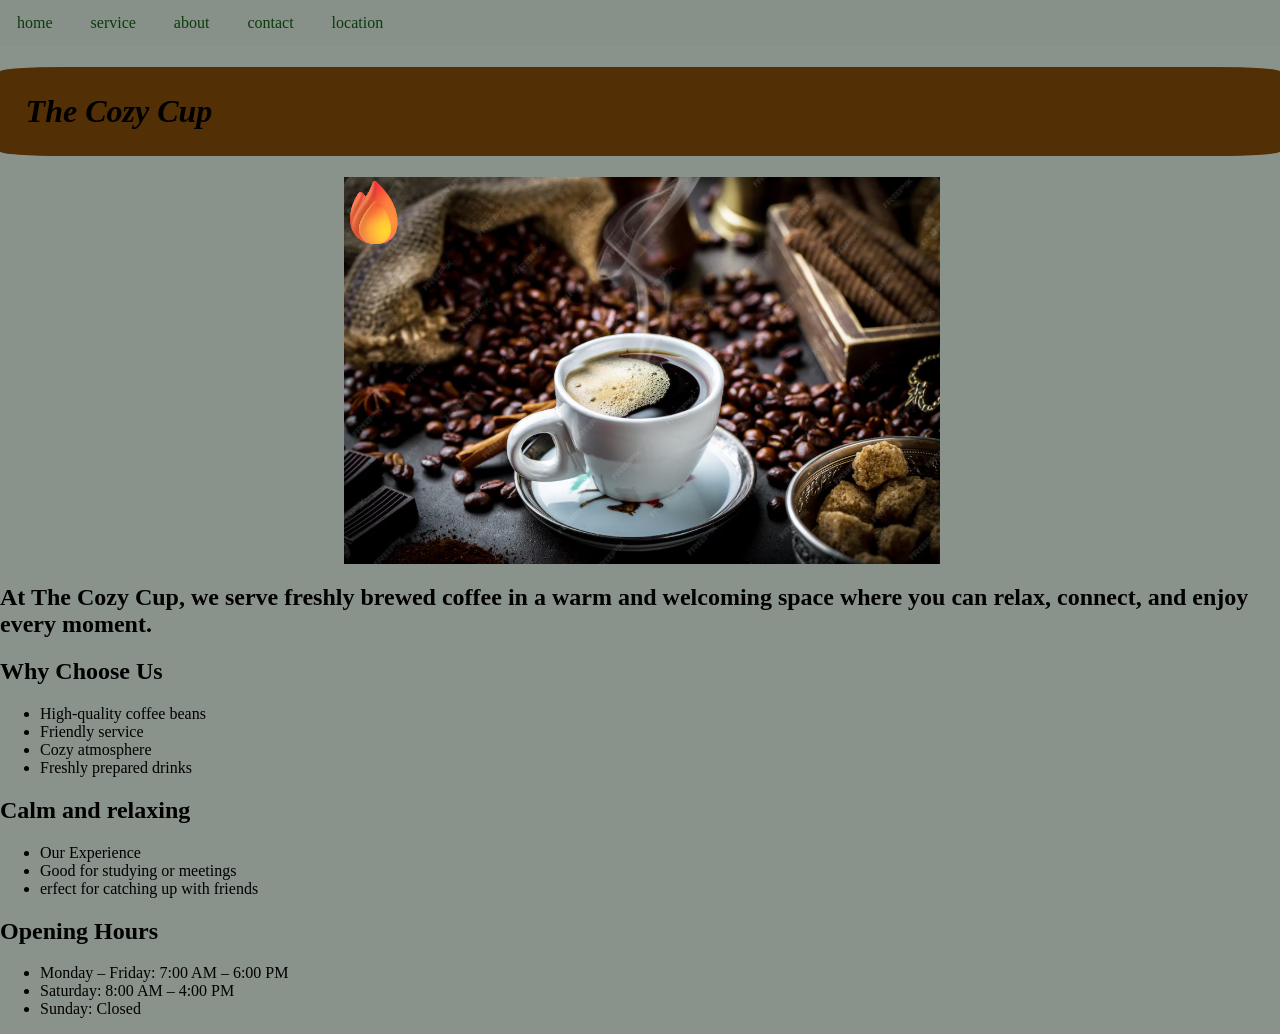
==== index.html @ dd5d3448 "new updates on my website" ====
<!DOCTYPE html>
<html lang="en">
<head>
    <meta charset="UTF-8">
    <meta name="viewport" content="width=device-width, initial-scale=1.0">
    <title>Home|The Cozy Cup</title> 
    <link rel="stylesheet" href="/css/mystyle.css">
</head>
<body>
    <nav>
    <a href="index.html">home</a>
    <a href="services.html">service</a>
    <a href="about.html">about</a>
    <a href="contact.html">contact</a>
    <a href="location.html">location</a>
</nav>
    
      <h1>The Cozy Cup </h1>
    <img src="images/THE COZY CUP .png">
    <h2>At The Cozy Cup, we serve freshly brewed coffee in a warm and 
        welcoming space where you can relax, connect, and enjoy every moment.</h2>
        <h2>Why Choose Us </h2>
        <ul>
           <li>High-quality coffee beans</li>
         <li> Friendly service</li>
         <li>Cozy atmosphere</li>
        <li>Freshly prepared drinks</li>
        </ul>
        <h2>Calm and relaxing</h2>
        <ul>
           <li>Our Experience</li> 
              <li>Good for studying or meetings</li>
                 <li>erfect for catching up with friends</li>
                 </ul>
                 <h2>Opening Hours</h2>
                 <ul>
                <li>Monday – Friday: 7:00 AM – 6:00 PM</li>
                <li>Saturday: 8:00 AM – 4:00 PM</li>
                <li>Sunday: Closed</li>
            </ul>

</body>
</html>
---- css/mystyle.css ----
h1{
    font-style: italic;
    background-color: rgb(83, 47, 5);
    padding: 2%;
    border-radius: 5%;
    box-sizing: content-box;
}
img{
    max-width: 100%;
    max-height: 400px;
    height: auto;
    display: block;
    margin: auto;
    object-fit: cover;
}

nav{
    background-color: rgba(82, 85, 83, 0.034);
    overflow: hidden;
}
nav a{
    display: inline-block; 
    color: rgb(12, 59, 11);
    padding: 14px 17px;
    text-decoration: none;
    text-align: center; 
}
nav a :hover {
    background-color: rgb(87, 54, 6);
    overflow: hidden; 
}
.hero{
    background-image: url(../images/spilled-coffe-background.jpg);
    background-size: cover;
    background-position: center;
    background-repeat: no-repeat; 
    min-height: 100vh;
    display: flex;
    flex-direction: column;
    align-items: center;
    justify-content: center;
    text-align: center;
    color:white;
    text-shadow: 2px 2px 6px black; 
    padding: 40px 20px;
    
}
body{
    background-color: #89928b;
    margin: 0;
    padding: 0;
}
.hero p {
          max-width: 700px;
          margin: 0 auto;
}
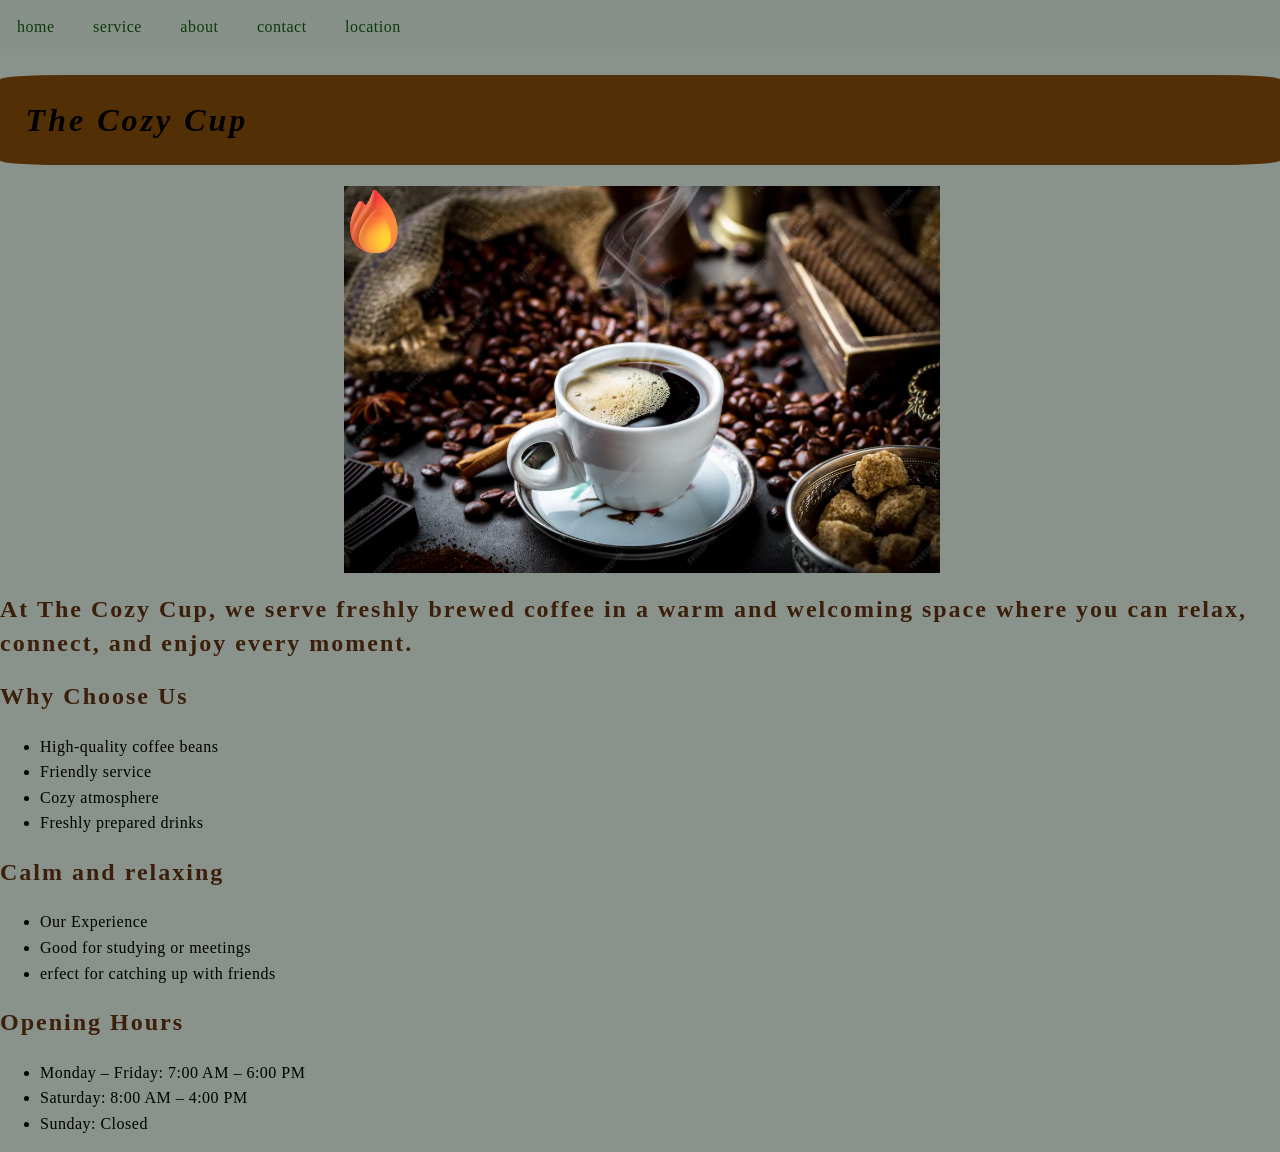
==== commit c2bfcccc: "javascript Ive added some javascript code" ====
--- a/index.html
+++ b/index.html
@@ -4,7 +4,7 @@
     <meta charset="UTF-8">
     <meta name="viewport" content="width=device-width, initial-scale=1.0">
     <title>Home|The Cozy Cup</title> 
-    <link rel="stylesheet" href="/css/mystyle.css">
+    <link rel="stylesheet" href="css/mystyle.css">
 </head>
 <body>
     <nav>
@@ -38,6 +38,7 @@
                 <li>Saturday: 8:00 AM – 4:00 PM</li>
                 <li>Sunday: Closed</li>
             </ul>
+            <script src="javascript/script.js"></script>
 
 </body>
 </html>
--- a/css/mystyle.css
+++ b/css/mystyle.css
@@ -5,6 +5,10 @@
     padding: 2%;
     border-radius: 5%;
     box-sizing: content-box;
+    font-size: 2rem;
+    font-weight: bold;
+    letter-spacing: 3px;
+    line-height: 1.2;
 }
 img{
     max-width: 100%;
@@ -42,8 +46,9 @@
     justify-content: center;
     text-align: center;
     color:white;
-    text-shadow: 2px 2px 6px black; 
+    text-shadow: 2px 2px 6px rgb(245, 245, 245); 
     padding: 40px 20px;
+    position:relative; 
     
 }
 body{
@@ -55,4 +60,88 @@
           max-width: 700px;
           margin: 0 auto;
 }
+/* Typography */
+body{
+    background-color: #89928b;
+    margin: 0;
+    padding: 0;
+    font-family: Georgia, serif;
+    font-size: 1rem;
+    line-height: 1.6;
+    letter-spacing: 0.5px;
+}
 
+p {
+    line-height: 1.8;
+    letter-spacing: 0.3px;
+    color: #2c2c2c;
+    font-size: 1rem;
+}
+
+h2 {
+    font-weight: 700;
+    letter-spacing: 2px;
+    font-size: 1.5rem;
+    line-height: 1.4;
+    color: #3b1f0a;
+    border-bottom: 8px;
+
+}
+
+/* Pseudo-classes */
+nav a:focus {
+    outline: 2px solid rgb(87, 54, 6);
+    background-color: rgb(87, 54, 6);
+    color: white;
+}
+
+nav a:active {
+    background-color: rgb(50, 30, 3);
+    color: white;
+}
+
+nav a:hover {
+    background-color: rgb(87, 54, 6);
+    color: white;
+    transition: background-color 0.3s ease;
+}
+
+/* Tablet */
+@media (max-width: 768px) {
+    nav a {
+        display: block;
+        width: 100%;
+        text-align: center;
+    }
+    img {
+        max-height: 250px;
+    }
+    h1 {
+        font-size: 1.4rem;
+    }
+}
+
+/* Mobile */
+@media (max-width: 480px) {
+    nav a {
+        display: block;
+        padding: 10px;
+        font-size: 0.9rem;
+    }
+    body {
+        font-size: 0.9rem;
+    }
+    .hero {
+        min-height: 60vh;
+        padding: 20px 10px;
+    }
+    h1 {
+        font-size: 1.1rem;
+    }
+}
+.filter-btn.active {
+  background-color: brown;
+  color: white;
+}
+
+
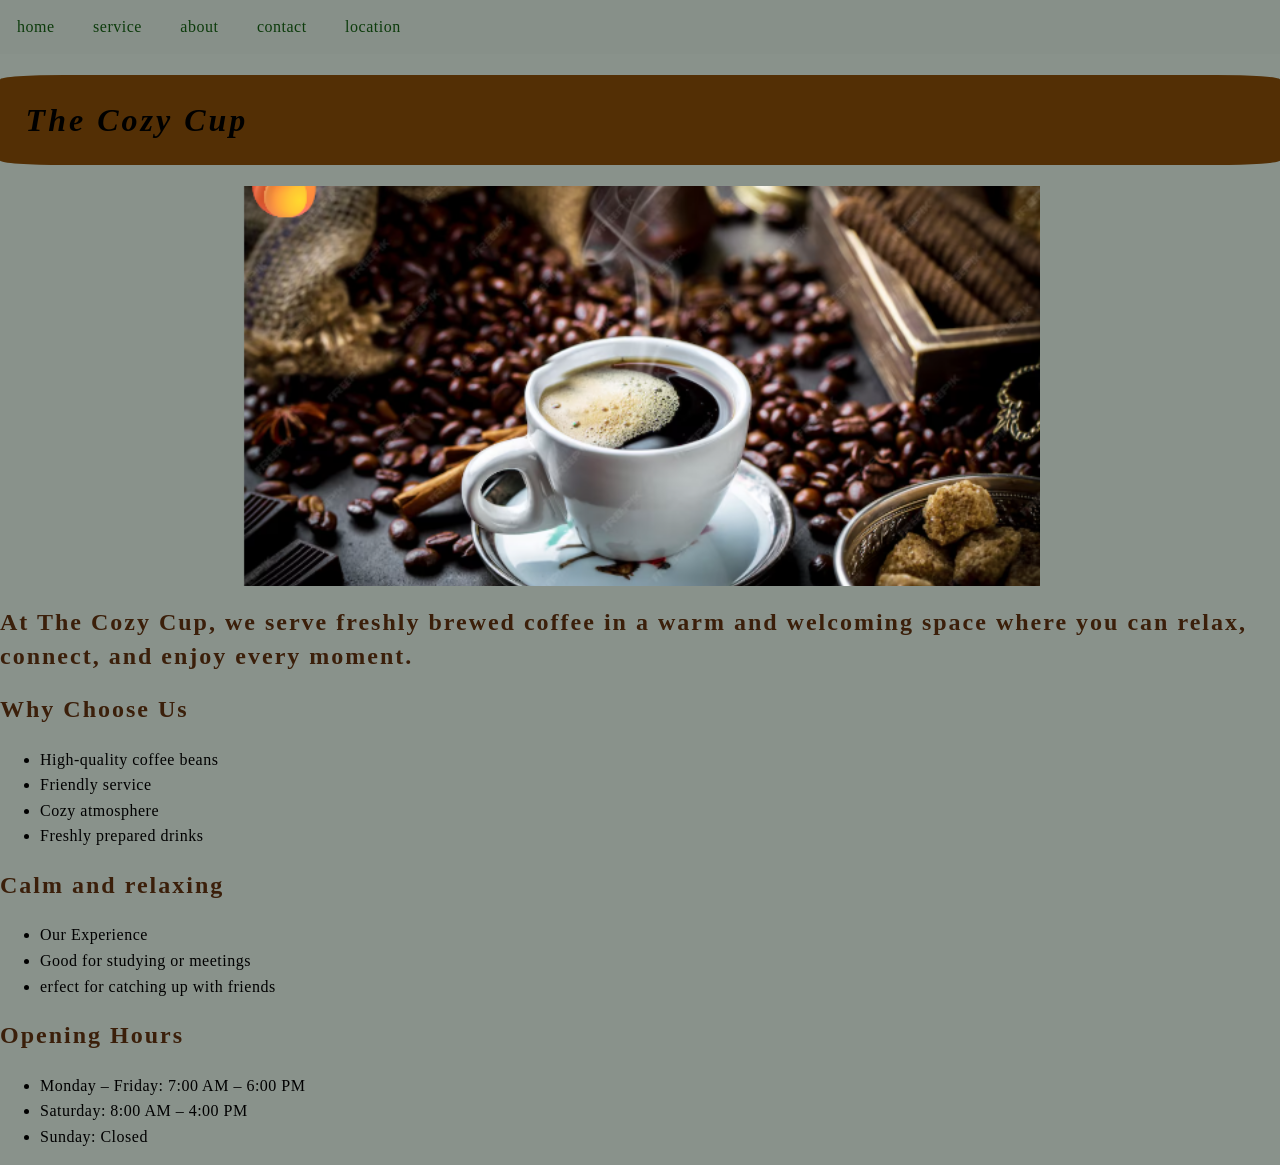
==== commit c6b83221: "update on Javascript" ====
--- a/index.html
+++ b/index.html
@@ -16,7 +16,12 @@
 </nav>
     
       <h1>The Cozy Cup </h1>
-    <img src="images/THE COZY CUP .png">
+
+    <div class="slider">
+        <img src="images/THE COZY CUP .png" class="slide active">
+        <img src="images/spilled-coffe-background.jpg" class="slide">
+    </div>
+
     <h2>At The Cozy Cup, we serve freshly brewed coffee in a warm and 
         welcoming space where you can relax, connect, and enjoy every moment.</h2>
         <h2>Why Choose Us </h2>
--- a/css/mystyle.css
+++ b/css/mystyle.css
@@ -143,5 +143,28 @@
   background-color: brown;
   color: white;
 }
+.slider {
+  position: relative;
+  width: 100%;
+  max-width: 800px;
+  height: 400px;
+  margin: 20px auto;
+  overflow: hidden;
+}
+
+.slide {
+  position: absolute;
+  top: 0;
+  left: 0;
+  width: 100%;
+  height: 100%;
+  object-fit: cover;
+  opacity: 0;
+  transition: opacity 1s ease-in-out;
+}
+
+.slide.active {
+  opacity: 1;
+}
 
 
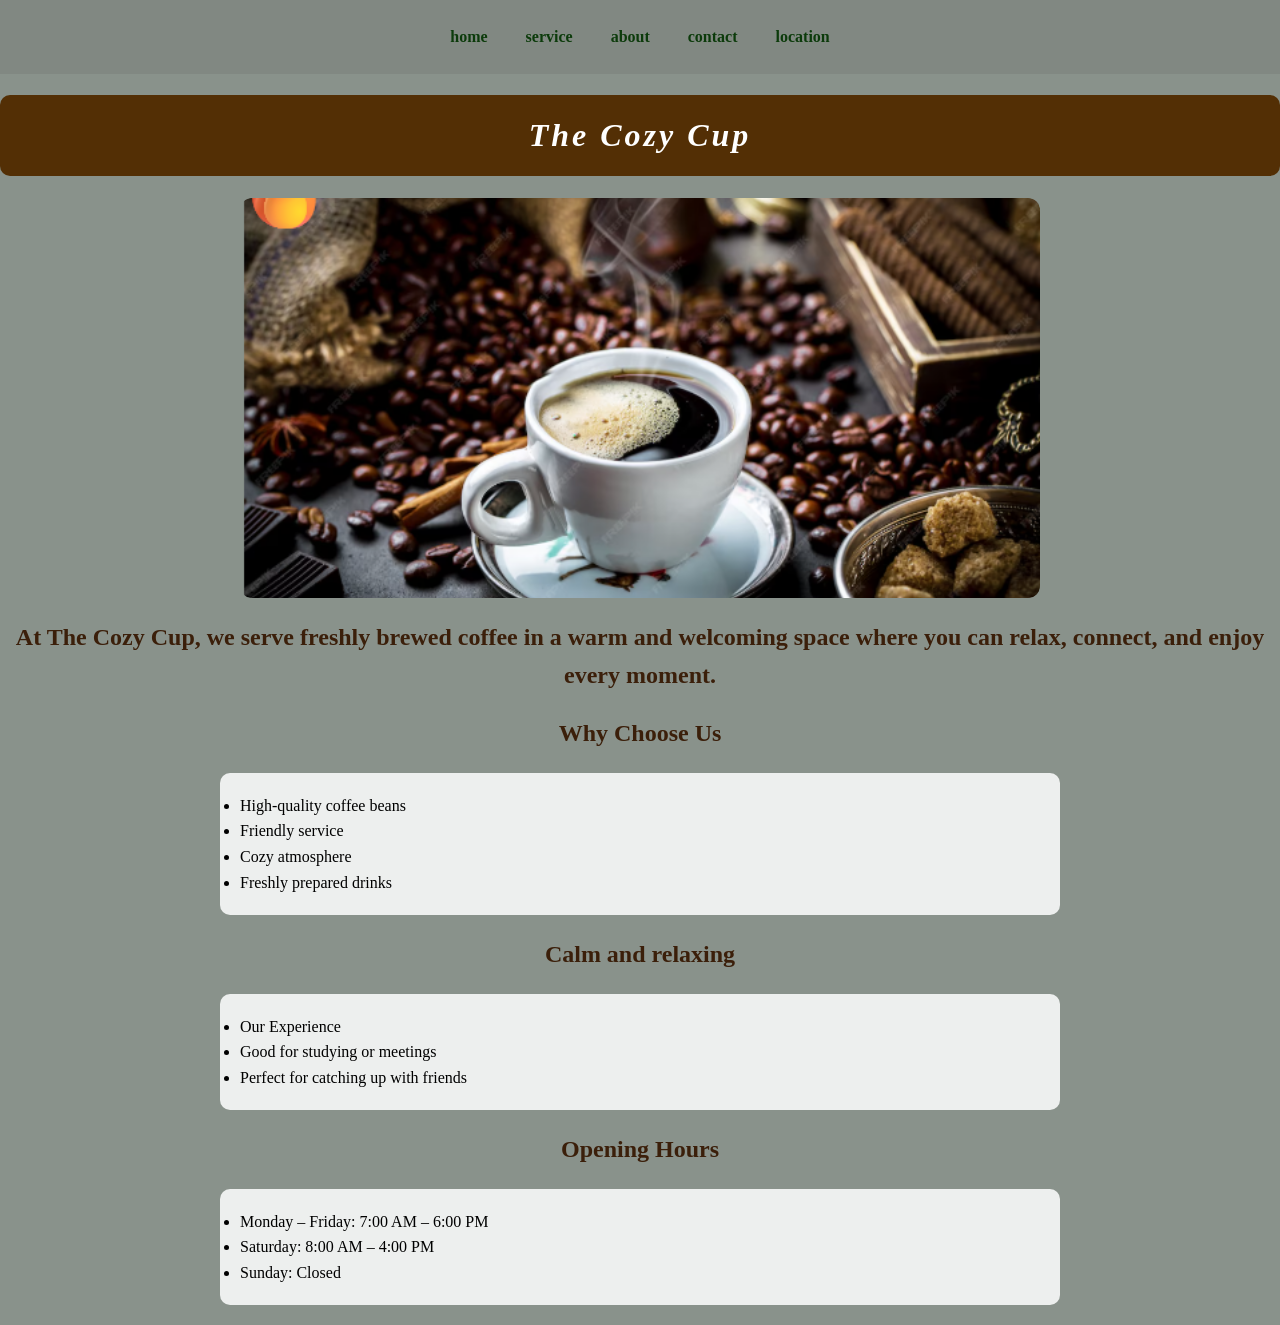
==== commit 3ca44c7e: "new updates and SEO" ====
--- a/index.html
+++ b/index.html
@@ -3,47 +3,60 @@
 <head>
     <meta charset="UTF-8">
     <meta name="viewport" content="width=device-width, initial-scale=1.0">
-    <title>Home|The Cozy Cup</title> 
+    <title>Home | The Cozy Cup</title> 
     <link rel="stylesheet" href="css/mystyle.css">
+    <meta charset="UTF-8">
+<meta name="viewport" content="width=device-width, initial-scale=1.0">
+<meta name="description" content="The Cozy Cup Coffee Shop offers freshly brewed coffee, cozy atmosphere, and relaxing space in Gauteng for studying, meetings, and social time.">
+<meta name="keywords" content="coffee shop, cafe Gauteng, The Cozy Cup, espresso, latte, cappuccino, relaxing coffee shop South Africa">
+<meta name="author" content="The Cozy Cup">
+
+<title>The Cozy Cup | Coffee Shop Home</title>
 </head>
 <body>
-    <nav>
+
+<nav>
     <a href="index.html">home</a>
     <a href="services.html">service</a>
     <a href="about.html">about</a>
     <a href="contact.html">contact</a>
     <a href="location.html">location</a>
 </nav>
-    
-      <h1>The Cozy Cup </h1>
 
-    <div class="slider">
-        <img src="images/THE COZY CUP .png" class="slide active">
-        <img src="images/spilled-coffe-background.jpg" class="slide">
-    </div>
+<h1>The Cozy Cup</h1>
 
-    <h2>At The Cozy Cup, we serve freshly brewed coffee in a warm and 
-        welcoming space where you can relax, connect, and enjoy every moment.</h2>
-        <h2>Why Choose Us </h2>
-        <ul>
-           <li>High-quality coffee beans</li>
-         <li> Friendly service</li>
-         <li>Cozy atmosphere</li>
-        <li>Freshly prepared drinks</li>
-        </ul>
-        <h2>Calm and relaxing</h2>
-        <ul>
-           <li>Our Experience</li> 
-              <li>Good for studying or meetings</li>
-                 <li>erfect for catching up with friends</li>
-                 </ul>
-                 <h2>Opening Hours</h2>
-                 <ul>
-                <li>Monday – Friday: 7:00 AM – 6:00 PM</li>
-                <li>Saturday: 8:00 AM – 4:00 PM</li>
-                <li>Sunday: Closed</li>
-            </ul>
-            <script src="javascript/script.js"></script>
+<div class="slider">
+    <img src="images/THE COZY CUP .png" class="slide active">
+    <img src="images/spilled-coffe-background.jpg" class="slide">
+</div>
+
+<h2>
+At The Cozy Cup, we serve freshly brewed coffee in a warm and welcoming space where you can relax, connect, and enjoy every moment.
+</h2>
+
+<h2>Why Choose Us</h2>
+<ul>
+    <li>High-quality coffee beans</li>
+    <li>Friendly service</li>
+    <li>Cozy atmosphere</li>
+    <li>Freshly prepared drinks</li>
+</ul>
+
+<h2>Calm and relaxing</h2>
+<ul>
+    <li>Our Experience</li>
+    <li>Good for studying or meetings</li>
+    <li>Perfect for catching up with friends</li>
+</ul>
+
+<h2>Opening Hours</h2>
+<ul>
+    <li>Monday – Friday: 7:00 AM – 6:00 PM</li>
+    <li>Saturday: 8:00 AM – 4:00 PM</li>
+    <li>Sunday: Closed</li>
+</ul>
+
+<script src="javascript/script.js"></script>
 
 </body>
 </html>
--- a/css/mystyle.css
+++ b/css/mystyle.css
@@ -1,170 +1,141 @@
+body {
+    background-color: #89928b; /* YOUR ORIGINAL COLOR RESTORED */
+    margin: 0;
+    padding: 0;
+    font-family: Georgia, serif;
+    font-size: 1rem;
+    line-height: 1.6;
+}
 
-h1{
+/* NAV - YOUR STYLE ENHANCED, NOT REPLACED */
+nav {
+    background-color: rgba(82, 85, 83, 0.15);
+    overflow: hidden;
+    padding: 10px;
+    text-align: center;
+}
+
+nav a {
+    display: inline-block;
+    color: rgb(12, 59, 11); /* YOUR ORIGINAL GREEN */
+    padding: 14px 17px;
+    text-decoration: none;
+    transition: 0.3s;
+    font-weight: bold;
+}
+
+nav a:hover {
+    background-color: rgb(87, 54, 6);
+    color: white;
+    border-radius: 6px;
+}
+
+/* HEADINGS - IMPROVED BUT SAME STYLE */
+h1 {
     font-style: italic;
-    background-color: rgb(83, 47, 5);
-    padding: 2%;
-    border-radius: 5%;
-    box-sizing: content-box;
+    background-color: rgb(83, 47, 5); /* YOUR ORIGINAL COLOR */
+    padding: 15px;
+    border-radius: 10px;
     font-size: 2rem;
     font-weight: bold;
     letter-spacing: 3px;
-    line-height: 1.2;
+    text-align: center;
+    color: white;
 }
-img{
+
+h2 {
+    color: #3b1f0a;
+    text-align: center;
+}
+
+/* IMAGES - FIXED ALIGNMENT */
+img {
     max-width: 100%;
-    max-height: 400px;
     height: auto;
     display: block;
     margin: auto;
-    object-fit: cover;
+    border-radius: 10px;
 }
 
-nav{
-    background-color: rgba(82, 85, 83, 0.034);
-    overflow: hidden;
-}
-nav a{
-    display: inline-block; 
-    color: rgb(12, 59, 11);
-    padding: 14px 17px;
-    text-decoration: none;
-    text-align: center; 
-}
-nav a :hover {
-    background-color: rgb(87, 54, 6);
-    overflow: hidden; 
-}
-.hero{
-    background-image: url(../images/spilled-coffe-background.jpg);
+/* HERO - BEAUTIFIED BUT SAME IMAGE */
+.hero {
+    background-image: url("../images/spilled-coffe-background.jpg");
     background-size: cover;
     background-position: center;
-    background-repeat: no-repeat; 
-    min-height: 100vh;
+    min-height: 90vh;
     display: flex;
     flex-direction: column;
     align-items: center;
     justify-content: center;
     text-align: center;
-    color:white;
-    text-shadow: 2px 2px 6px rgb(245, 245, 245); 
-    padding: 40px 20px;
-    position:relative; 
-    
-}
-body{
-    background-color: #89928b;
-    margin: 0;
-    padding: 0;
-}
-.hero p {
-          max-width: 700px;
-          margin: 0 auto;
-}
-/* Typography */
-body{
-    background-color: #89928b;
-    margin: 0;
-    padding: 0;
-    font-family: Georgia, serif;
-    font-size: 1rem;
-    line-height: 1.6;
-    letter-spacing: 0.5px;
+    color: white;
+    padding: 40px;
 }
 
-p {
-    line-height: 1.8;
-    letter-spacing: 0.3px;
-    color: #2c2c2c;
-    font-size: 1rem;
+.hero p {
+    max-width: 700px;
 }
 
-h2 {
-    font-weight: 700;
-    letter-spacing: 2px;
-    font-size: 1.5rem;
-    line-height: 1.4;
-    color: #3b1f0a;
-    border-bottom: 8px;
-
+/* LISTS - CLEANED */
+ul {
+    max-width: 800px;
+    margin: 20px auto;
+    background: rgba(255,255,255,0.85);
+    padding: 20px;
+    border-radius: 10px;
 }
 
-/* Pseudo-classes */
-nav a:focus {
-    outline: 2px solid rgb(87, 54, 6);
-    background-color: rgb(87, 54, 6);
+/* SLIDER - FIXED BUT SAME STRUCTURE */
+.slider {
+    position: relative;
+    width: 100%;
+    max-width: 800px;
+    height: 400px;
+    margin: 20px auto;
+    overflow: hidden;
+    border-radius: 12px;
+}
+
+.slide {
+    position: absolute;
+    width: 100%;
+    height: 100%;
+    object-fit: cover;
+    opacity: 0;
+    transition: opacity 1s ease-in-out;
+}
+
+.slide.active {
+    opacity: 1;
+}
+
+/* FILTER BUTTON FIX */
+.filter-btn.active {
+    background-color: rgb(83, 47, 5);
     color: white;
 }
 
-nav a:active {
-    background-color: rgb(50, 30, 3);
-    color: white;
+/* FORM FIX (CONTACT PAGE) */
+form {
+    max-width: 500px;
+    margin: auto;
+    background: white;
+    padding: 20px;
+    border-radius: 12px;
 }
 
-nav a:hover {
-    background-color: rgb(87, 54, 6);
-    color: white;
-    transition: background-color 0.3s ease;
-}
-
-/* Tablet */
+/* RESPONSIVE FIX */
 @media (max-width: 768px) {
     nav a {
         display: block;
-        width: 100%;
         text-align: center;
     }
-    img {
-        max-height: 250px;
+
+    h1 {
+        font-size: 1.5rem;
     }
-    h1 {
-        font-size: 1.4rem;
+
+    .slider {
+        height: 250px;
     }
-}
-
-/* Mobile */
-@media (max-width: 480px) {
-    nav a {
-        display: block;
-        padding: 10px;
-        font-size: 0.9rem;
-    }
-    body {
-        font-size: 0.9rem;
-    }
-    .hero {
-        min-height: 60vh;
-        padding: 20px 10px;
-    }
-    h1 {
-        font-size: 1.1rem;
-    }
-}
-.filter-btn.active {
-  background-color: brown;
-  color: white;
-}
-.slider {
-  position: relative;
-  width: 100%;
-  max-width: 800px;
-  height: 400px;
-  margin: 20px auto;
-  overflow: hidden;
-}
-
-.slide {
-  position: absolute;
-  top: 0;
-  left: 0;
-  width: 100%;
-  height: 100%;
-  object-fit: cover;
-  opacity: 0;
-  transition: opacity 1s ease-in-out;
-}
-
-.slide.active {
-  opacity: 1;
-}
-
-
+}
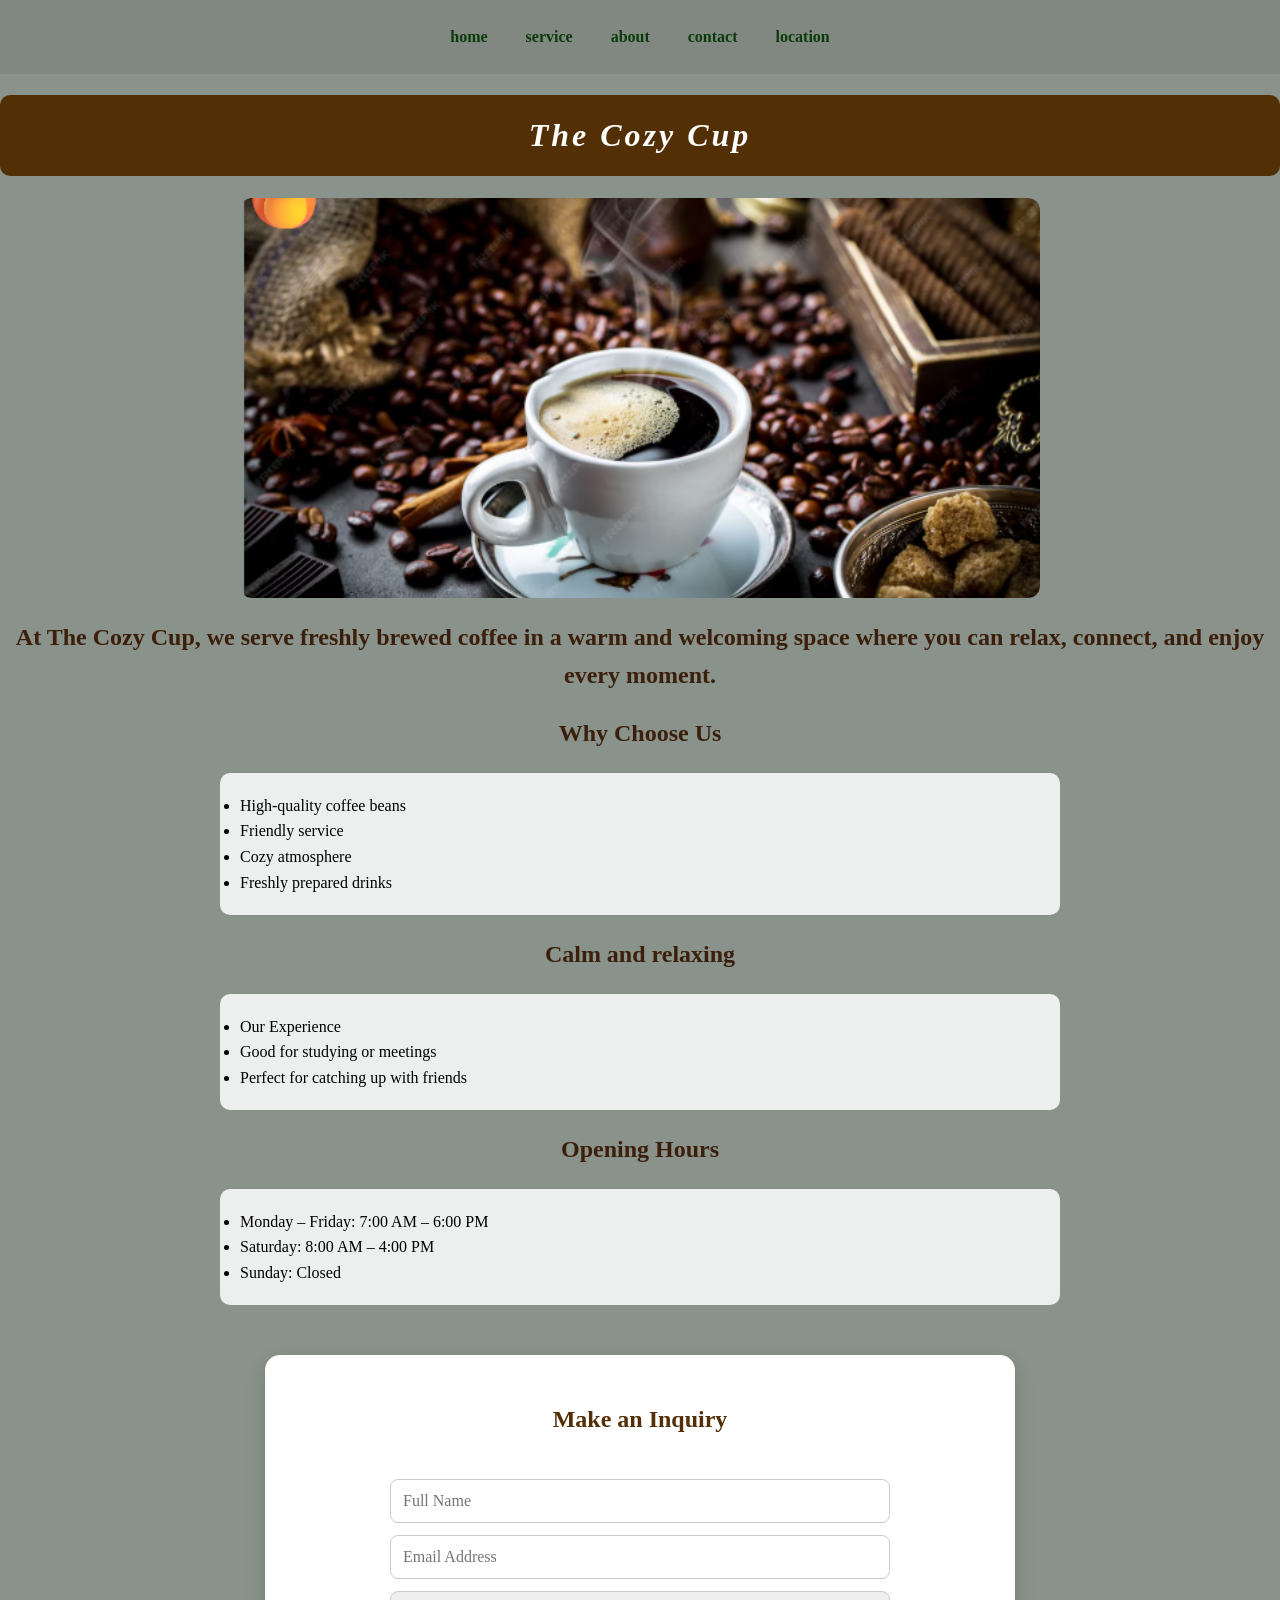
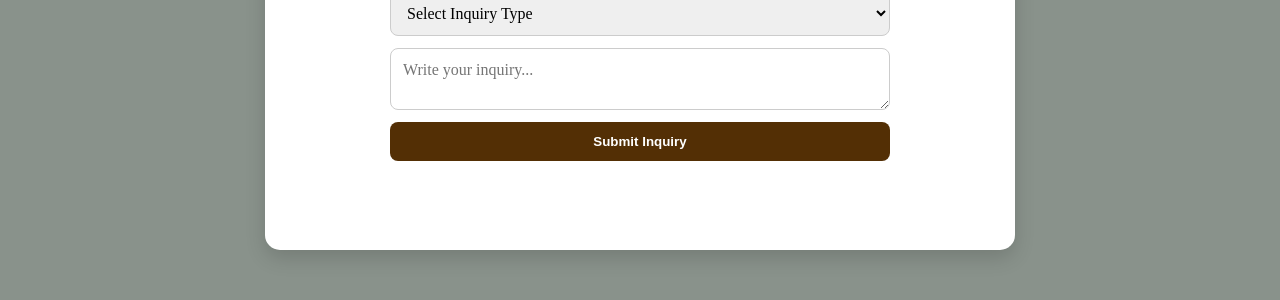
==== commit d5503bd5: "new form" ====
--- a/index.html
+++ b/index.html
@@ -56,6 +56,33 @@
     <li>Sunday: Closed</li>
 </ul>
 
+<section class="inquiry-section">
+
+    <h2>Make an Inquiry</h2>
+
+    <form id="inquiryForm">
+
+        <input type="text" id="inqName" placeholder="Full Name">
+        
+        <input type="email" id="inqEmail" placeholder="Email Address">
+
+        <select id="inqType">
+            <option value="">Select Inquiry Type</option>
+            <option value="booking">Table Booking</option>
+            <option value="order">Coffee Order</option>
+            <option value="event">Event Booking</option>
+            <option value="general">General Question</option>
+        </select>
+
+        <textarea id="inqMessage" placeholder="Write your inquiry..."></textarea>
+
+        <button type="submit">Submit Inquiry</button>
+
+        <p id="inqError" style="color:red;"></p>
+
+    </form>
+
+</section>
 <script src="javascript/script.js"></script>
 
 </body>
--- a/css/mystyle.css
+++ b/css/mystyle.css
@@ -1,5 +1,5 @@
 body {
-    background-color: #89928b; /* YOUR ORIGINAL COLOR RESTORED */
+    background-color: #89928b; 
     margin: 0;
     padding: 0;
     font-family: Georgia, serif;
@@ -7,7 +7,7 @@
     line-height: 1.6;
 }
 
-/* NAV - YOUR STYLE ENHANCED, NOT REPLACED */
+
 nav {
     background-color: rgba(82, 85, 83, 0.15);
     overflow: hidden;
@@ -17,7 +17,7 @@
 
 nav a {
     display: inline-block;
-    color: rgb(12, 59, 11); /* YOUR ORIGINAL GREEN */
+    color: rgb(12, 59, 11); 
     padding: 14px 17px;
     text-decoration: none;
     transition: 0.3s;
@@ -30,7 +30,7 @@
     border-radius: 6px;
 }
 
-/* HEADINGS - IMPROVED BUT SAME STYLE */
+
 h1 {
     font-style: italic;
     background-color: rgb(83, 47, 5); /* YOUR ORIGINAL COLOR */
@@ -57,7 +57,7 @@
     border-radius: 10px;
 }
 
-/* HERO - BEAUTIFIED BUT SAME IMAGE */
+
 .hero {
     background-image: url("../images/spilled-coffe-background.jpg");
     background-size: cover;
@@ -76,7 +76,7 @@
     max-width: 700px;
 }
 
-/* LISTS - CLEANED */
+
 ul {
     max-width: 800px;
     margin: 20px auto;
@@ -85,7 +85,7 @@
     border-radius: 10px;
 }
 
-/* SLIDER - FIXED BUT SAME STRUCTURE */
+
 .slider {
     position: relative;
     width: 100%;
@@ -109,13 +109,13 @@
     opacity: 1;
 }
 
-/* FILTER BUTTON FIX */
+
 .filter-btn.active {
     background-color: rgb(83, 47, 5);
     color: white;
 }
 
-/* FORM FIX (CONTACT PAGE) */
+
 form {
     max-width: 500px;
     margin: auto;
@@ -124,7 +124,7 @@
     border-radius: 12px;
 }
 
-/* RESPONSIVE FIX */
+
 @media (max-width: 768px) {
     nav a {
         display: block;
@@ -138,4 +138,221 @@
     .slider {
         height: 250px;
     }
+}
+.menu-category {
+    max-width: 900px;
+    margin: 30px auto;
+    background: white;
+    padding: 20px;
+    border-radius: 15px;
+    box-shadow: 0 8px 20px rgba(0,0,0,0.15);
+    transition: transform 0.3s ease, box-shadow 0.3s ease;
+}
+
+.menu-category:hover {
+    transform: translateY(-5px);
+    box-shadow: 0 12px 25px rgba(0,0,0,0.2);
+}
+.filter-buttons {
+    text-align: center;
+    margin: 20px 0;
+}
+
+.filter-btn {
+    background: white;
+    border: 2px solid rgb(83, 47, 5);
+    padding: 10px 15px;
+    margin: 5px;
+    cursor: pointer;
+    border-radius: 8px;
+    transition: 0.3s;
+    font-weight: bold;
+}
+
+.filter-btn:hover {
+    background: rgb(83, 47, 5);
+    color: white;
+    transform: scale(1.05);
+}
+
+.filter-btn.active {
+    background: rgb(83, 47, 5);
+    color: white;
+}
+body {
+    scroll-behavior: smooth;
+}
+
+hr {
+    width: 60%;
+    margin: 30px auto;
+    border: 1px solid rgba(0,0,0,0.1);
+}
+h3 {
+    text-align: center;
+    color: rgb(83, 47, 5);
+    margin-top: 10px;
+    font-size: 1.3rem;
+}
+.menu-category ul {
+    list-style: none;
+    padding: 0;
+}
+
+.menu-category li {
+    padding: 10px;
+    border-bottom: 1px solid #eee;
+    display: flex;
+    justify-content: space-between;
+    font-size: 1rem;
+}
+
+.menu-category li:hover {
+    background: #f5f5f5;
+}
+.location-card {
+    max-width: 700px;
+    margin: 40px auto;
+    background: white;
+    padding: 25px;
+    border-radius: 15px;
+    box-shadow: 0 8px 20px rgba(0,0,0,0.15);
+    text-align: center;
+    transition: transform 0.3s ease;
+}
+
+.location-card:hover {
+    transform: translateY(-5px);
+}
+
+.location-card p {
+    font-size: 1.1rem;
+    line-height: 1.8;
+}
+
+.location-btn {
+    display: inline-block;
+    margin-top: 15px;
+    padding: 12px 18px;
+    background: rgb(83, 47, 5);
+    color: white;
+    text-decoration: none;
+    border-radius: 8px;
+    transition: 0.3s;
+    font-weight: bold;
+}
+
+.location-btn:hover {
+    background: rgb(120, 70, 10);
+    transform: scale(1.05);
+}
+.contact-card {
+    max-width: 600px;
+    margin: 40px auto;
+    background: white;
+    padding: 25px;
+    border-radius: 15px;
+    box-shadow: 0 8px 20px rgba(0,0,0,0.15);
+    text-align: center;
+}
+
+.contact-card p {
+    margin: 10px 0;
+    font-size: 1rem;
+}
+
+.contact-card strong {
+    color: rgb(83, 47, 5);
+}
+
+/* FORM STYLING */
+form {
+    display: flex;
+    flex-direction: column;
+    gap: 10px;
+    margin-top: 20px;
+}
+
+input, textarea {
+    padding: 12px;
+    border: 1px solid #ccc;
+    border-radius: 8px;
+    font-family: Georgia, serif;
+    font-size: 1rem;
+}
+
+input:focus, textarea:focus {
+    outline: none;
+    border-color: rgb(83, 47, 5);
+    box-shadow: 0 0 5px rgba(83, 47, 5, 0.3);
+}
+
+button {
+    background: rgb(83, 47, 5);
+    color: white;
+    padding: 12px;
+    border: none;
+    border-radius: 8px;
+    cursor: pointer;
+    font-weight: bold;
+    transition: 0.3s;
+}
+
+button:hover {
+    background: rgb(120, 70, 10);
+    transform: scale(1.03);
+}
+.inquiry-section {
+    max-width: 700px;
+    margin: 50px auto;
+    background: white;
+    padding: 25px;
+    border-radius: 15px;
+    box-shadow: 0 8px 20px rgba(0,0,0,0.15);
+    text-align: center;
+}
+
+.inquiry-section h2 {
+    color: rgb(83, 47, 5);
+    margin-bottom: 20px;
+}
+
+.inquiry-section form {
+    display: flex;
+    flex-direction: column;
+    gap: 12px;
+}
+
+.inquiry-section input,
+.inquiry-section textarea,
+.inquiry-section select {
+    padding: 12px;
+    border-radius: 8px;
+    border: 1px solid #ccc;
+    font-family: Georgia, serif;
+    font-size: 1rem;
+}
+
+.inquiry-section input:focus,
+.inquiry-section textarea:focus,
+.inquiry-section select:focus {
+    outline: none;
+    border-color: rgb(83, 47, 5);
+    box-shadow: 0 0 5px rgba(83, 47, 5, 0.3);
+}
+
+.inquiry-section button {
+    background: rgb(83, 47, 5);
+    color: white;
+    padding: 12px;
+    border: none;
+    border-radius: 8px;
+    cursor: pointer;
+    font-weight: bold;
+    transition: 0.3s;
+}
+
+.inquiry-section button:hover {
+    background: rgb(120, 70, 10);
+    transform: scale(1.03);
 }
